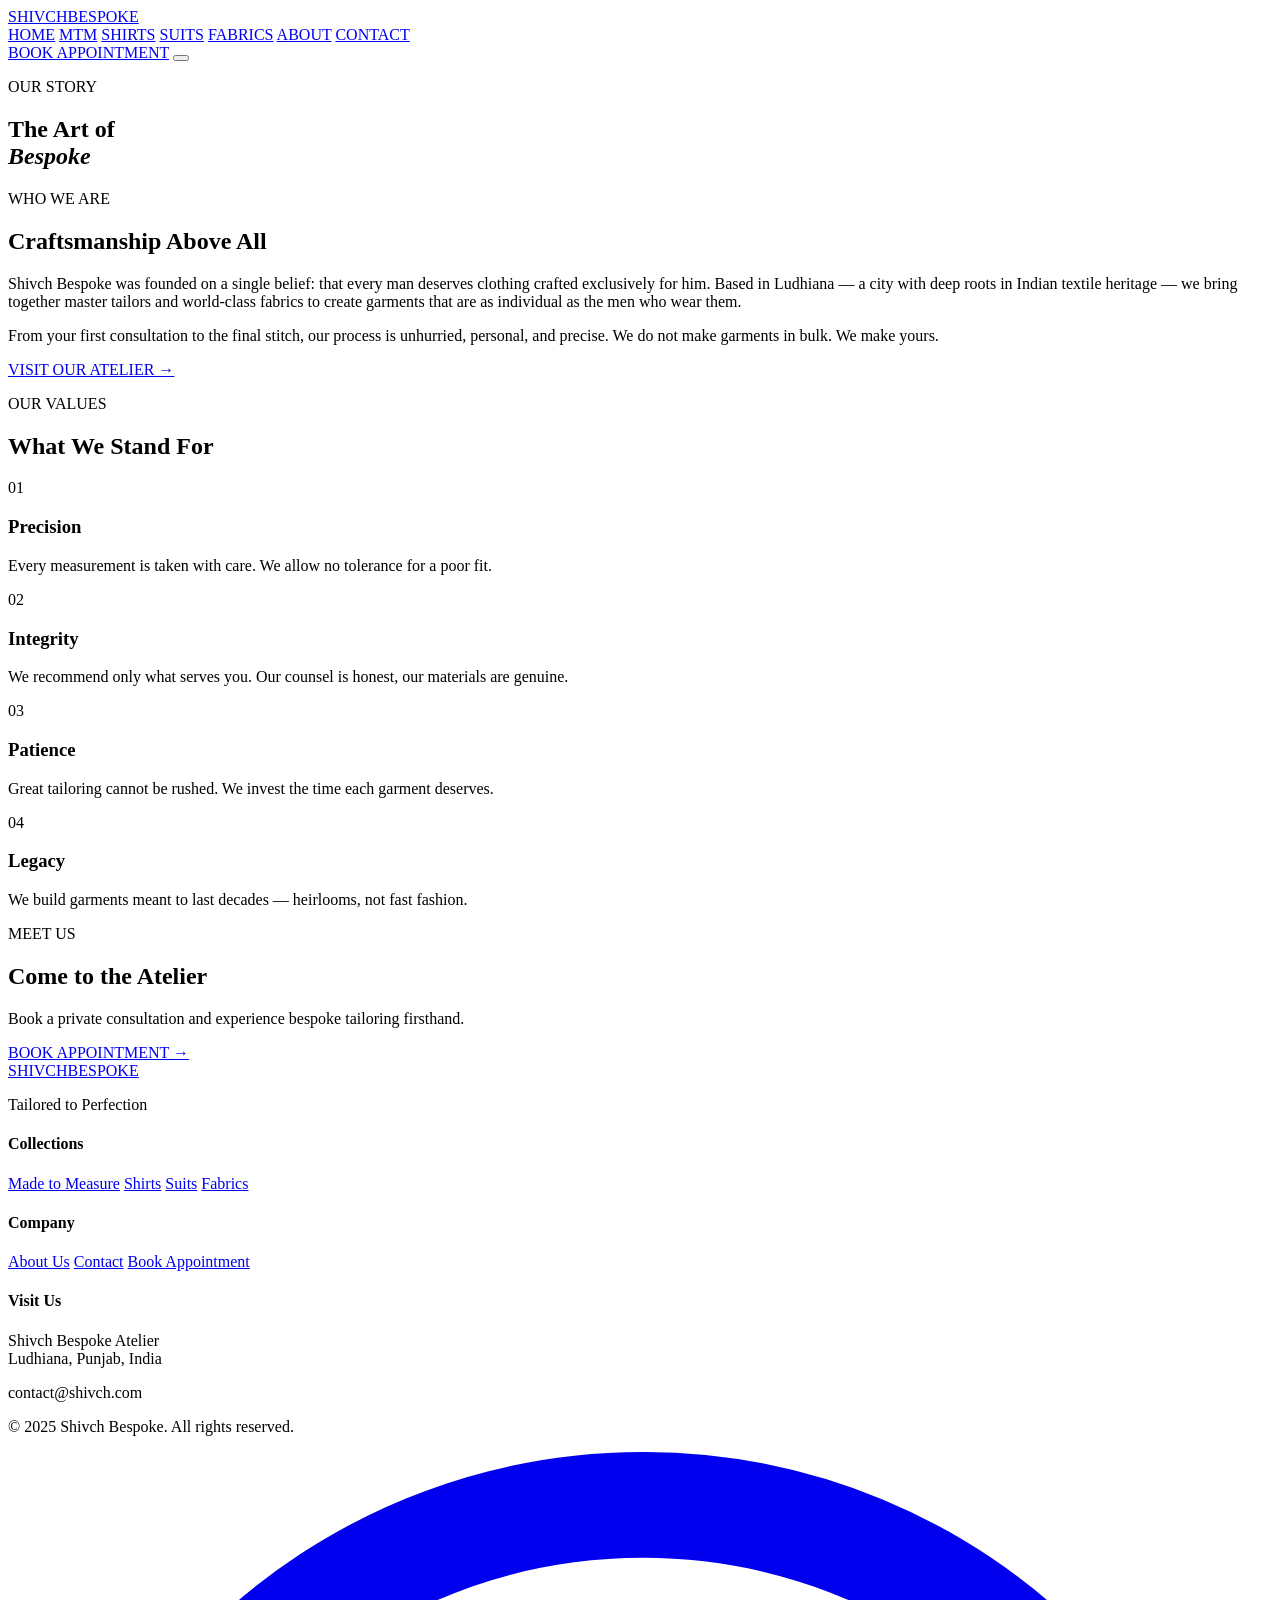
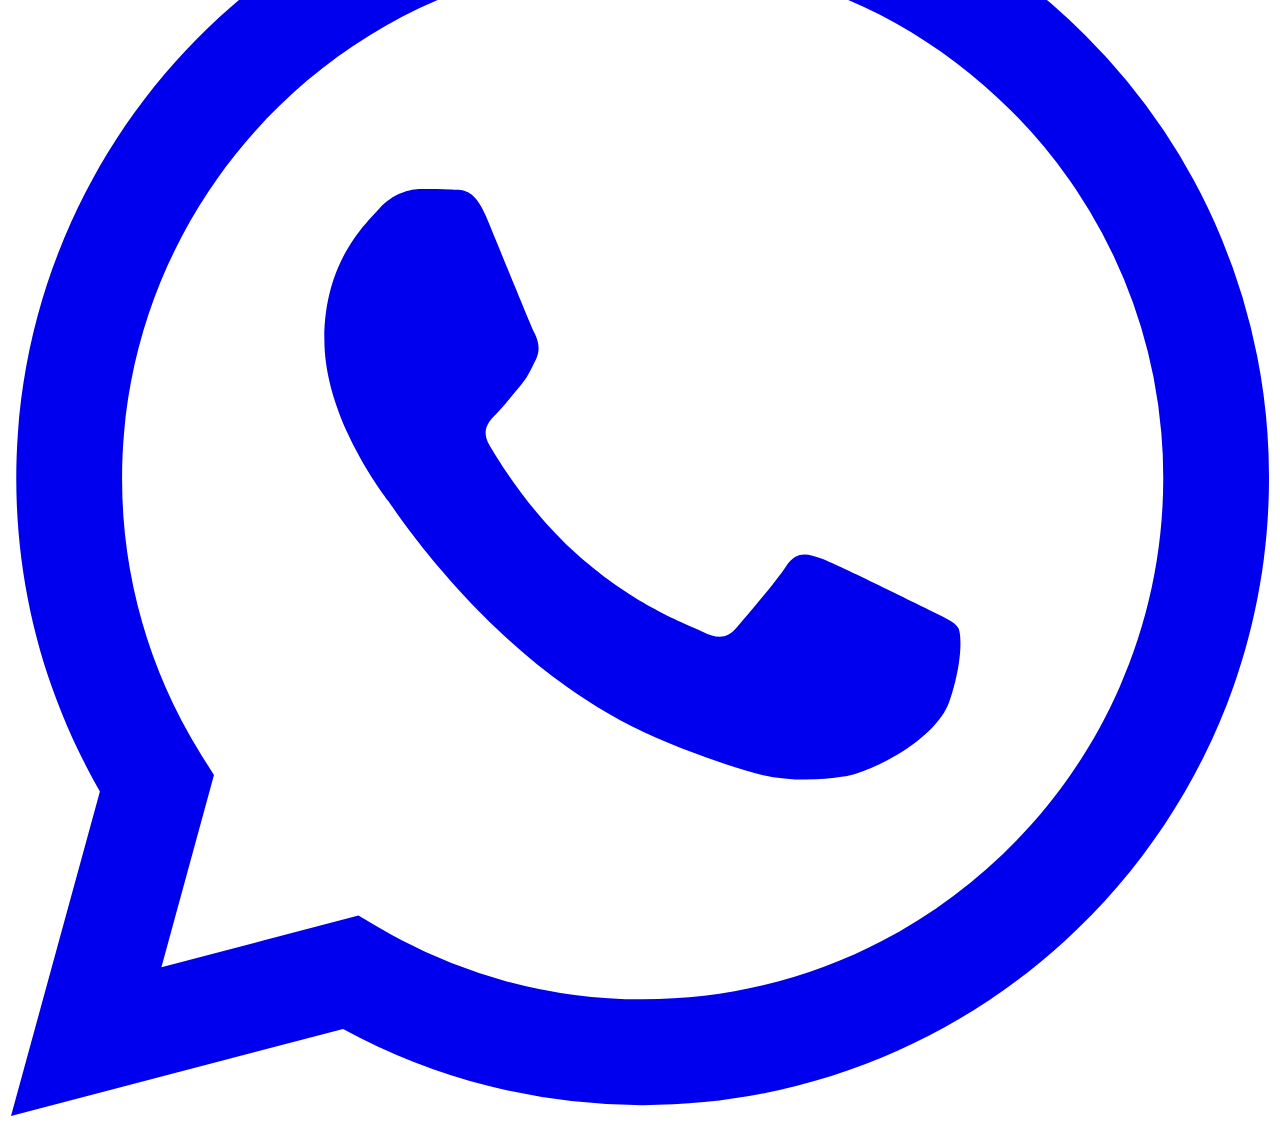
==== about.html @ f8ce95d6 "Add files via upload" ====
<!DOCTYPE html>
<html lang="en">
<head>
  <meta charset="UTF-8" />
  <meta name="viewport" content="width=device-width, initial-scale=1.0" />
  <title>About Us — Shivch Bespoke</title>
  <link rel="stylesheet" href="../css/style.css" />
  <link rel="stylesheet" href="../css/pages.css" />
  <link href="https://fonts.googleapis.com/css2?family=Cormorant+Garamond:ital,wght@0,300;0,400;0,500;1,300;1,400&family=Montserrat:wght@300;400;500;600&display=swap" rel="stylesheet" />
</head>
<body>
  <header class="nav-header scrolled" id="navbar">
    <div class="nav-inner">
      <a href="../index.html" class="nav-logo"><span class="logo-main">SHIVCH</span><span class="logo-sub">BESPOKE</span></a>
      <nav class="nav-links" id="navLinks">
        <a href="../index.html" class="nav-link">HOME</a>
        <a href="mtm.html" class="nav-link">MTM</a>
        <a href="shirts.html" class="nav-link">SHIRTS</a>
        <a href="suits.html" class="nav-link">SUITS</a>
        <a href="fabrics.html" class="nav-link">FABRICS</a>
        <a href="about.html" class="nav-link active">ABOUT</a>
        <a href="contact.html" class="nav-link">CONTACT</a>
      </nav>
      <a href="appointment.html" class="btn-book">BOOK APPOINTMENT</a>
      <button class="nav-hamburger" id="hamburger"><span></span><span></span><span></span></button>
    </div>
  </header>

  <section class="page-hero">
    <div class="page-hero-content">
      <p class="section-eyebrow">OUR STORY</p>
      <h1>The Art of<br /><em>Bespoke</em></h1>
    </div>
  </section>

  <section class="about-section">
    <div class="about-content">
      <p class="section-eyebrow">WHO WE ARE</p>
      <h2 class="section-title">Craftsmanship Above All</h2>
      <p class="section-body">Shivch Bespoke was founded on a single belief: that every man deserves clothing crafted exclusively for him. Based in Ludhiana — a city with deep roots in Indian textile heritage — we bring together master tailors and world-class fabrics to create garments that are as individual as the men who wear them.</p>
      <p class="section-body">From your first consultation to the final stitch, our process is unhurried, personal, and precise. We do not make garments in bulk. We make yours.</p>
      <a href="appointment.html" class="btn-primary">VISIT OUR ATELIER →</a>
    </div>
    <div class="about-image"></div>
  </section>

  <section class="process-section">
    <div class="process-header">
      <p class="section-eyebrow">OUR VALUES</p>
      <h2 class="section-title" style="color:var(--white)">What We Stand For</h2>
    </div>
    <div class="process-steps">
      <div class="process-step">
        <span class="step-num">01</span>
        <h3>Precision</h3>
        <p>Every measurement is taken with care. We allow no tolerance for a poor fit.</p>
      </div>
      <div class="process-step">
        <span class="step-num">02</span>
        <h3>Integrity</h3>
        <p>We recommend only what serves you. Our counsel is honest, our materials are genuine.</p>
      </div>
      <div class="process-step">
        <span class="step-num">03</span>
        <h3>Patience</h3>
        <p>Great tailoring cannot be rushed. We invest the time each garment deserves.</p>
      </div>
      <div class="process-step">
        <span class="step-num">04</span>
        <h3>Legacy</h3>
        <p>We build garments meant to last decades — heirlooms, not fast fashion.</p>
      </div>
    </div>
  </section>

  <section class="cta-section">
    <div class="cta-inner">
      <p class="section-eyebrow light">MEET US</p>
      <h2 class="cta-title">Come to the Atelier</h2>
      <p class="cta-sub">Book a private consultation and experience bespoke tailoring firsthand.</p>
      <a href="appointment.html" class="btn-gold">BOOK APPOINTMENT →</a>
    </div>
  </section>

  <footer class="site-footer">
    <div class="footer-inner">
      <div class="footer-brand">
        <a href="../index.html" class="nav-logo"><span class="logo-main">SHIVCH</span><span class="logo-sub">BESPOKE</span></a>
        <p class="footer-tagline">Tailored to Perfection</p>
      </div>
      <div class="footer-links">
        <h4>Collections</h4>
        <a href="mtm.html">Made to Measure</a>
        <a href="shirts.html">Shirts</a>
        <a href="suits.html">Suits</a>
        <a href="fabrics.html">Fabrics</a>
      </div>
      <div class="footer-links">
        <h4>Company</h4>
        <a href="about.html">About Us</a>
        <a href="contact.html">Contact</a>
        <a href="appointment.html">Book Appointment</a>
      </div>
      <div class="footer-contact">
        <h4>Visit Us</h4>
        <p>Shivch Bespoke Atelier<br />Ludhiana, Punjab, India</p>
        <p class="footer-email">contact@shivch.com</p>
      </div>
    </div>
    <div class="footer-bottom"><p>© 2025 Shivch Bespoke. All rights reserved.</p></div>
  </footer>

  <a href="https://wa.me/917856965582" class="whatsapp-btn" target="_blank">
    <svg viewBox="0 0 24 24" fill="currentColor"><path d="M17.472 14.382c-.297-.149-1.758-.867-2.03-.967-.273-.099-.471-.148-.67.15-.197.297-.767.966-.94 1.164-.173.199-.347.223-.644.075-.297-.15-1.255-.463-2.39-1.475-.883-.788-1.48-1.761-1.653-2.059-.173-.297-.018-.458.13-.606.134-.133.298-.347.446-.52.149-.174.198-.298.298-.497.099-.198.05-.371-.025-.52-.075-.149-.669-1.612-.916-2.207-.242-.579-.487-.5-.669-.51-.173-.008-.371-.01-.57-.01-.198 0-.52.074-.792.372-.272.297-1.04 1.016-1.04 2.479 0 1.462 1.065 2.875 1.213 3.074.149.198 2.096 3.2 5.077 4.487.709.306 1.262.489 1.694.625.712.227 1.36.195 1.871.118.571-.085 1.758-.719 2.006-1.413.248-.694.248-1.289.173-1.413-.074-.124-.272-.198-.57-.347m-5.421 7.403h-.004a9.87 9.87 0 01-5.031-1.378l-.361-.214-3.741.982.998-3.648-.235-.374a9.86 9.86 0 01-1.51-5.26c.001-5.45 4.436-9.884 9.888-9.884 2.64 0 5.122 1.03 6.988 2.898a9.825 9.825 0 012.893 6.994c-.003 5.45-4.437 9.884-9.885 9.884m8.413-18.297A11.815 11.815 0 0012.05 0C5.495 0 .16 5.335.157 11.892c0 2.096.547 4.142 1.588 5.945L.057 24l6.305-1.654a11.882 11.882 0 005.683 1.448h.005c6.554 0 11.89-5.335 11.893-11.893a11.821 11.821 0 00-3.48-8.413z"/></svg>
  </a>
  <script src="../js/main.js"></script>
</body>
</html>
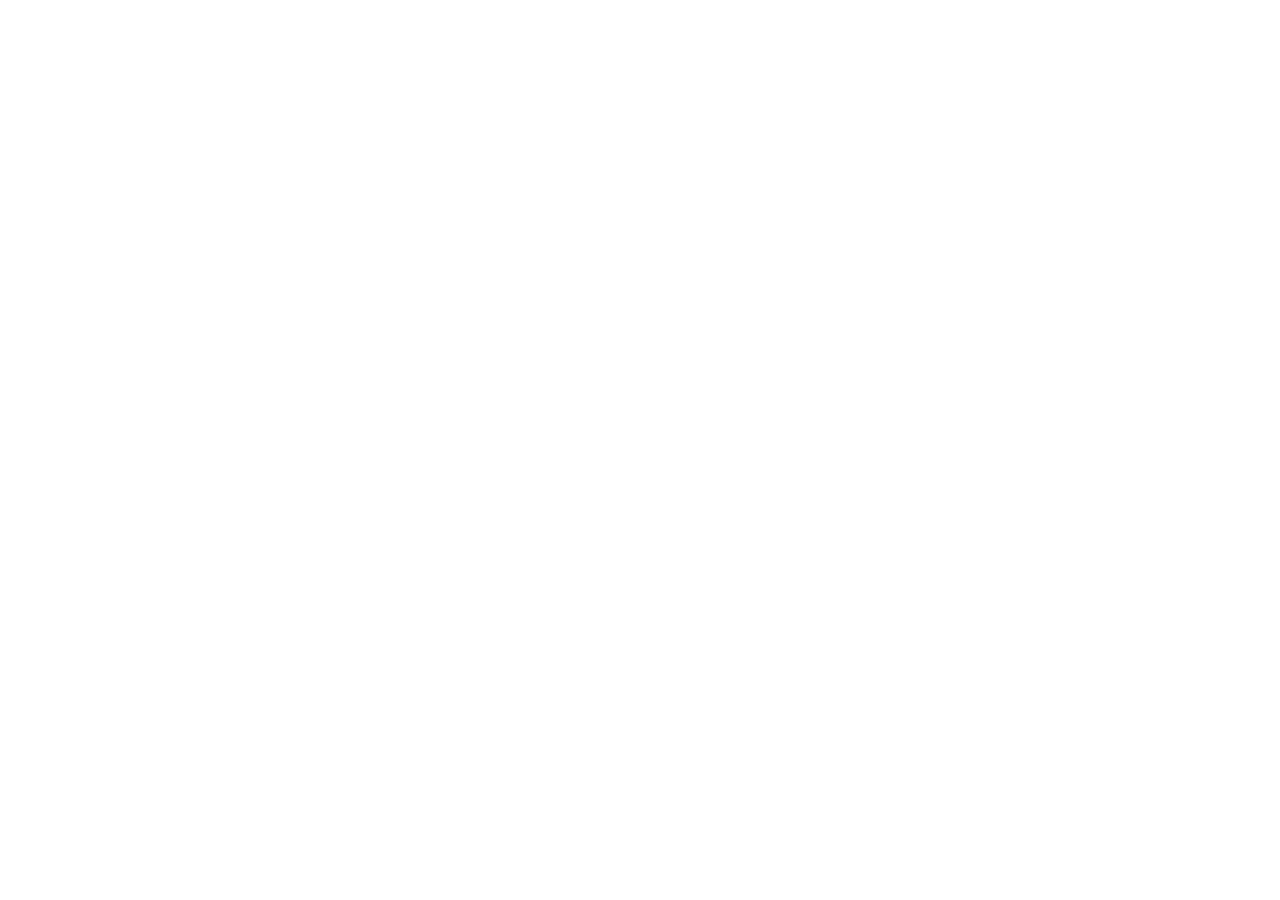
==== commit 5da90019: "Update about.html" ====
--- a/about.html
+++ b/about.html
@@ -1,118 +1,19 @@
-<!DOCTYPE html>
+<!doctype html>
 <html lang="en">
-<head>
-  <meta charset="UTF-8" />
-  <meta name="viewport" content="width=device-width, initial-scale=1.0" />
-  <title>About Us — Shivch Bespoke</title>
-  <link rel="stylesheet" href="../css/style.css" />
-  <link rel="stylesheet" href="../css/pages.css" />
-  <link href="https://fonts.googleapis.com/css2?family=Cormorant+Garamond:ital,wght@0,300;0,400;0,500;1,300;1,400&family=Montserrat:wght@300;400;500;600&display=swap" rel="stylesheet" />
-</head>
-<body>
-  <header class="nav-header scrolled" id="navbar">
-    <div class="nav-inner">
-      <a href="../index.html" class="nav-logo"><span class="logo-main">SHIVCH</span><span class="logo-sub">BESPOKE</span></a>
-      <nav class="nav-links" id="navLinks">
-        <a href="../index.html" class="nav-link">HOME</a>
-        <a href="mtm.html" class="nav-link">MTM</a>
-        <a href="shirts.html" class="nav-link">SHIRTS</a>
-        <a href="suits.html" class="nav-link">SUITS</a>
-        <a href="fabrics.html" class="nav-link">FABRICS</a>
-        <a href="about.html" class="nav-link active">ABOUT</a>
-        <a href="contact.html" class="nav-link">CONTACT</a>
-      </nav>
-      <a href="appointment.html" class="btn-book">BOOK APPOINTMENT</a>
-      <button class="nav-hamburger" id="hamburger"><span></span><span></span><span></span></button>
-    </div>
-  </header>
-
-  <section class="page-hero">
-    <div class="page-hero-content">
-      <p class="section-eyebrow">OUR STORY</p>
-      <h1>The Art of<br /><em>Bespoke</em></h1>
-    </div>
-  </section>
-
-  <section class="about-section">
-    <div class="about-content">
-      <p class="section-eyebrow">WHO WE ARE</p>
-      <h2 class="section-title">Craftsmanship Above All</h2>
-      <p class="section-body">Shivch Bespoke was founded on a single belief: that every man deserves clothing crafted exclusively for him. Based in Ludhiana — a city with deep roots in Indian textile heritage — we bring together master tailors and world-class fabrics to create garments that are as individual as the men who wear them.</p>
-      <p class="section-body">From your first consultation to the final stitch, our process is unhurried, personal, and precise. We do not make garments in bulk. We make yours.</p>
-      <a href="appointment.html" class="btn-primary">VISIT OUR ATELIER →</a>
-    </div>
-    <div class="about-image"></div>
-  </section>
-
-  <section class="process-section">
-    <div class="process-header">
-      <p class="section-eyebrow">OUR VALUES</p>
-      <h2 class="section-title" style="color:var(--white)">What We Stand For</h2>
-    </div>
-    <div class="process-steps">
-      <div class="process-step">
-        <span class="step-num">01</span>
-        <h3>Precision</h3>
-        <p>Every measurement is taken with care. We allow no tolerance for a poor fit.</p>
-      </div>
-      <div class="process-step">
-        <span class="step-num">02</span>
-        <h3>Integrity</h3>
-        <p>We recommend only what serves you. Our counsel is honest, our materials are genuine.</p>
-      </div>
-      <div class="process-step">
-        <span class="step-num">03</span>
-        <h3>Patience</h3>
-        <p>Great tailoring cannot be rushed. We invest the time each garment deserves.</p>
-      </div>
-      <div class="process-step">
-        <span class="step-num">04</span>
-        <h3>Legacy</h3>
-        <p>We build garments meant to last decades — heirlooms, not fast fashion.</p>
-      </div>
-    </div>
-  </section>
-
-  <section class="cta-section">
-    <div class="cta-inner">
-      <p class="section-eyebrow light">MEET US</p>
-      <h2 class="cta-title">Come to the Atelier</h2>
-      <p class="cta-sub">Book a private consultation and experience bespoke tailoring firsthand.</p>
-      <a href="appointment.html" class="btn-gold">BOOK APPOINTMENT →</a>
-    </div>
-  </section>
-
-  <footer class="site-footer">
-    <div class="footer-inner">
-      <div class="footer-brand">
-        <a href="../index.html" class="nav-logo"><span class="logo-main">SHIVCH</span><span class="logo-sub">BESPOKE</span></a>
-        <p class="footer-tagline">Tailored to Perfection</p>
-      </div>
-      <div class="footer-links">
-        <h4>Collections</h4>
-        <a href="mtm.html">Made to Measure</a>
-        <a href="shirts.html">Shirts</a>
-        <a href="suits.html">Suits</a>
-        <a href="fabrics.html">Fabrics</a>
-      </div>
-      <div class="footer-links">
-        <h4>Company</h4>
-        <a href="about.html">About Us</a>
-        <a href="contact.html">Contact</a>
-        <a href="appointment.html">Book Appointment</a>
-      </div>
-      <div class="footer-contact">
-        <h4>Visit Us</h4>
-        <p>Shivch Bespoke Atelier<br />Ludhiana, Punjab, India</p>
-        <p class="footer-email">contact@shivch.com</p>
-      </div>
-    </div>
-    <div class="footer-bottom"><p>© 2025 Shivch Bespoke. All rights reserved.</p></div>
-  </footer>
-
-  <a href="https://wa.me/917856965582" class="whatsapp-btn" target="_blank">
-    <svg viewBox="0 0 24 24" fill="currentColor"><path d="M17.472 14.382c-.297-.149-1.758-.867-2.03-.967-.273-.099-.471-.148-.67.15-.197.297-.767.966-.94 1.164-.173.199-.347.223-.644.075-.297-.15-1.255-.463-2.39-1.475-.883-.788-1.48-1.761-1.653-2.059-.173-.297-.018-.458.13-.606.134-.133.298-.347.446-.52.149-.174.198-.298.298-.497.099-.198.05-.371-.025-.52-.075-.149-.669-1.612-.916-2.207-.242-.579-.487-.5-.669-.51-.173-.008-.371-.01-.57-.01-.198 0-.52.074-.792.372-.272.297-1.04 1.016-1.04 2.479 0 1.462 1.065 2.875 1.213 3.074.149.198 2.096 3.2 5.077 4.487.709.306 1.262.489 1.694.625.712.227 1.36.195 1.871.118.571-.085 1.758-.719 2.006-1.413.248-.694.248-1.289.173-1.413-.074-.124-.272-.198-.57-.347m-5.421 7.403h-.004a9.87 9.87 0 01-5.031-1.378l-.361-.214-3.741.982.998-3.648-.235-.374a9.86 9.86 0 01-1.51-5.26c.001-5.45 4.436-9.884 9.888-9.884 2.64 0 5.122 1.03 6.988 2.898a9.825 9.825 0 012.893 6.994c-.003 5.45-4.437 9.884-9.885 9.884m8.413-18.297A11.815 11.815 0 0012.05 0C5.495 0 .16 5.335.157 11.892c0 2.096.547 4.142 1.588 5.945L.057 24l6.305-1.654a11.882 11.882 0 005.683 1.448h.005c6.554 0 11.89-5.335 11.893-11.893a11.821 11.821 0 00-3.48-8.413z"/></svg>
-  </a>
-  <script src="../js/main.js"></script>
-</body>
+  <head>
+    <meta charset="UTF-8" />
+    <link rel="icon" type="image/svg+xml" href="/vite.svg" />
+    <meta name="viewport" content="width=device-width, initial-scale=1.0" />
+    <title>Shivch Bespoke – Tailored to Perfection</title>
+    <meta property="og:image" content="https://bolt.new/static/og_default.png" />
+    <meta name="twitter:card" content="summary_large_image" />
+    <meta name="twitter:image" content="https://bolt.new/static/og_default.png" />
+    <link rel="preconnect" href="https://fonts.googleapis.com" />
+    <link rel="preconnect" href="https://fonts.gstatic.com" crossorigin />
+    <link href="https://fonts.googleapis.com/css2?family=Cormorant+Garamond:ital,wght@0,300;0,400;0,500;0,600;1,300;1,400&family=Montserrat:wght@300;400;500;600&display=swap" rel="stylesheet" />
+  </head>
+  <body>
+    <div id="root"></div>
+    <script type="module" src="/src/main.tsx"></script>
+  </body>
 </html>
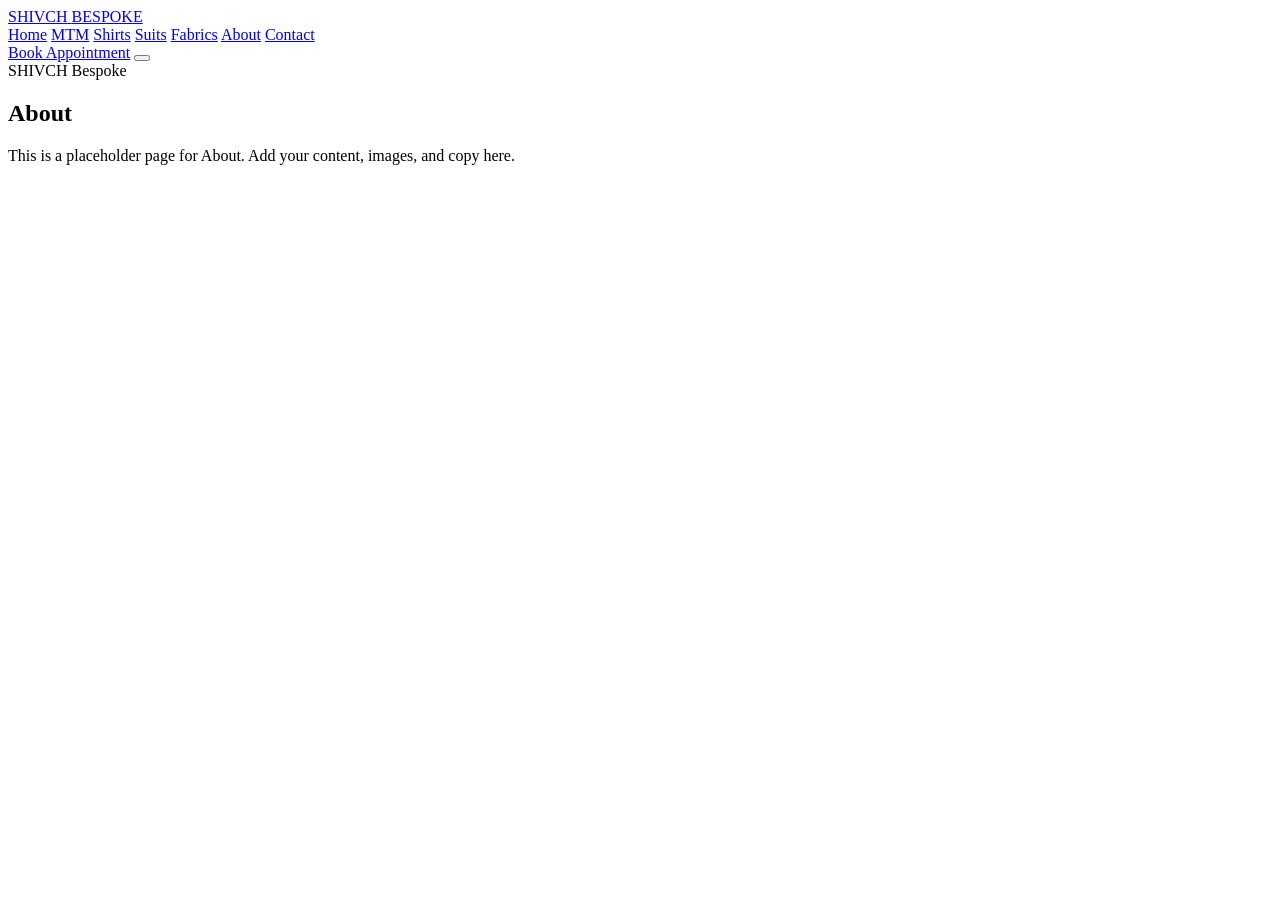
==== commit 4af575d8: "Add files via upload" ====
--- a/about.html
+++ b/about.html
@@ -1,19 +1,51 @@
-<!doctype html>
+<!DOCTYPE html>
 <html lang="en">
-  <head>
-    <meta charset="UTF-8" />
-    <link rel="icon" type="image/svg+xml" href="/vite.svg" />
-    <meta name="viewport" content="width=device-width, initial-scale=1.0" />
-    <title>Shivch Bespoke – Tailored to Perfection</title>
-    <meta property="og:image" content="https://bolt.new/static/og_default.png" />
-    <meta name="twitter:card" content="summary_large_image" />
-    <meta name="twitter:image" content="https://bolt.new/static/og_default.png" />
-    <link rel="preconnect" href="https://fonts.googleapis.com" />
-    <link rel="preconnect" href="https://fonts.gstatic.com" crossorigin />
-    <link href="https://fonts.googleapis.com/css2?family=Cormorant+Garamond:ital,wght@0,300;0,400;0,500;0,600;1,300;1,400&family=Montserrat:wght@300;400;500;600&display=swap" rel="stylesheet" />
-  </head>
-  <body>
-    <div id="root"></div>
-    <script type="module" src="/src/main.tsx"></script>
-  </body>
+<head>
+  <meta charset="UTF-8">
+  <meta name="viewport" content="width=device-width, initial-scale=1.0">
+  <title>About | SHIVCH Bespoke</title>
+  <link rel="preconnect" href="https://fonts.googleapis.com">
+  <link rel="preconnect" href="https://fonts.gstatic.com" crossorigin>
+  <link href="https://fonts.googleapis.com/css2?family=Playfair+Display:ital,wght@0,500;0,600;1,500&family=Jost:wght@400;500;600&display=swap" rel="stylesheet">
+  <link rel="stylesheet" href="css/style.css">
+</head>
+<body>
+
+  <header class="site-header">
+    <div class="header-inner">
+      <a href="index.html" class="logo">
+        <span class="logo-main">SHIVCH</span>
+        <span class="logo-sub">BESPOKE</span>
+      </a>
+
+      <nav class="main-nav" id="main-nav">
+        <a href="index.html" class="nav-link">Home</a>
+        <a href="mtm.html" class="nav-link">MTM</a>
+        <a href="shirts.html" class="nav-link">Shirts</a>
+        <a href="suits.html" class="nav-link">Suits</a>
+        <a href="fabrics.html" class="nav-link">Fabrics</a>
+        <a href="about.html" class="nav-link active">About</a>
+        <a href="contact.html" class="nav-link">Contact</a>
+      </nav>
+
+      <a href="contact.html" class="btn btn-outline btn-nav">Book Appointment</a>
+
+      <button class="nav-toggle" id="nav-toggle" aria-label="Toggle menu" aria-expanded="false">
+        <span></span><span></span><span></span>
+      </button>
+    </div>
+  </header>
+
+  <section class="page-hero">
+    <div class="eyebrow"><span class="eyebrow-line"></span> SHIVCH Bespoke</div>
+    <h1 class="hero-title page-title">About</h1>
+    <p class="hero-desc">This is a placeholder page for About. Add your content, images, and copy here.</p>
+  </section>
+
+  <a href="https://wa.me/910000000000" class="whatsapp-float" aria-label="Chat on WhatsApp" target="_blank" rel="noopener">
+    <svg viewBox="0 0 32 32" width="28" height="28" fill="#fff"><path d="M16.001 3C9.373 3 4 8.373 4 15c0 2.386.7 4.605 1.905 6.47L4 29l7.72-1.867A11.94 11.94 0 0 0 16 27c6.628 0 12-5.373 12-12S22.629 3 16.001 3Zm6.94 17.06c-.29.815-1.44 1.5-2.35 1.69-.62.13-1.43.23-4.16-.89-3.49-1.44-5.74-4.98-5.91-5.21-.17-.23-1.41-1.88-1.41-3.58 0-1.7.9-2.53 1.22-2.88.29-.32.64-.4.86-.4.21 0 .43 0 .62.01.2.01.46-.08.72.55.29.7.98 2.4 1.06 2.57.08.17.14.37.03.6-.11.23-.17.37-.34.57-.17.2-.36.44-.51.6-.17.17-.35.36-.15.7.2.35.9 1.49 1.94 2.41 1.34 1.19 2.46 1.56 2.81 1.74.35.17.55.15.76-.09.2-.24.86-1.01 1.09-1.36.23-.35.46-.29.77-.17.32.11 2.02.96 2.37 1.13.35.17.58.26.66.4.09.15.09.84-.2 1.65Z"/></svg>
+  </a>
+
+  <script src="js/script.js"></script>
+</body>
 </html>
